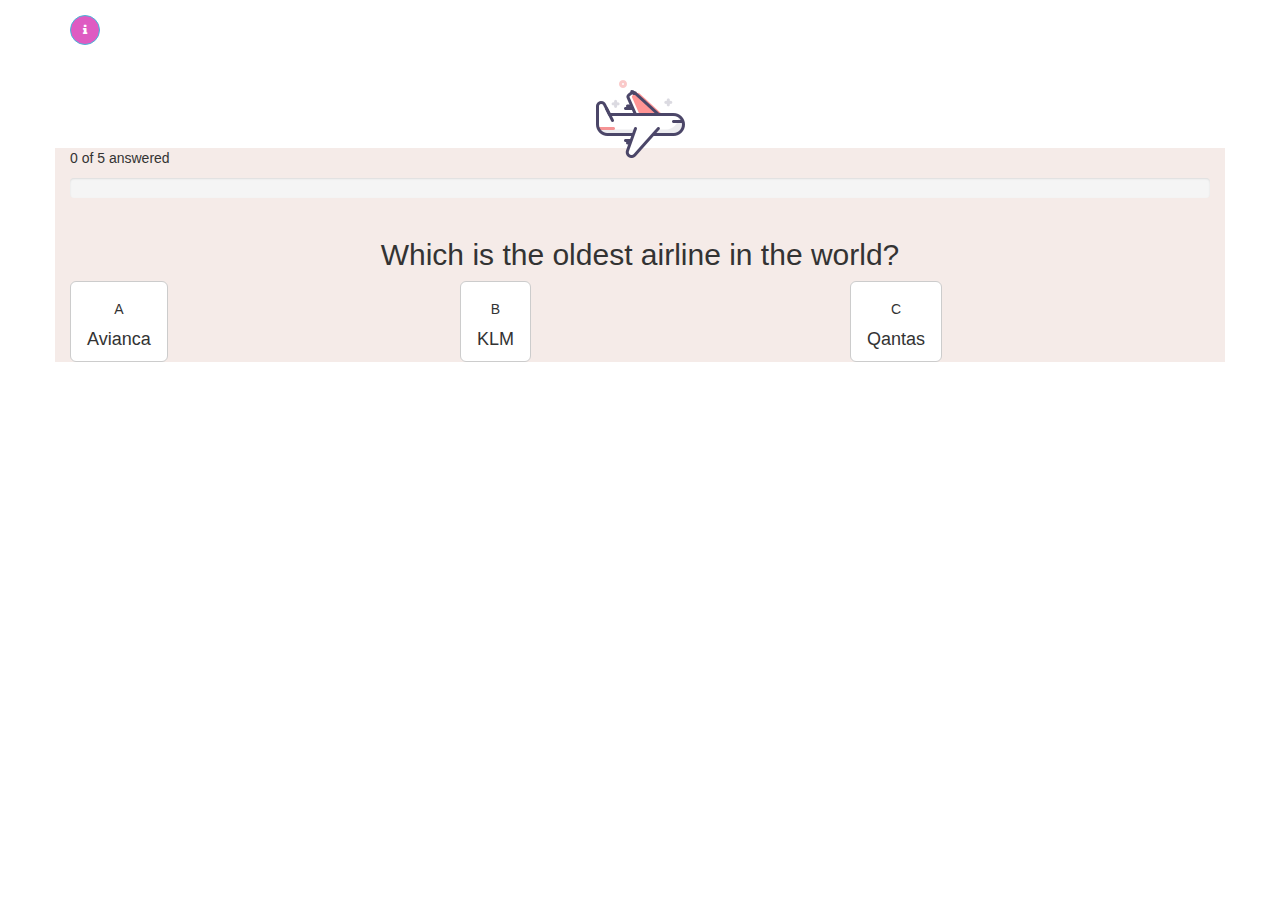
==== index.html @ 6ff6e7a0 "primera version" ====
<!DOCTYPE html>
<html>
<head>
<meta charset="utf-8">
    <meta name="viewport" content="width=device-width, user-scalable=no, initial-scale=1.0, maximum-scale=1.0, minimum-scale=1.0">
    <link rel="stylesheet" type="text/css" href="https://cdnjs.cloudflare.com/ajax/libs/font-awesome/4.7.0/css/font-awesome.min.css">
    <link rel="stylesheet" type="text/css" href="assets/css/main.css">
    <link rel="stylesheet" type="text/css" href="assets/css/bootstrap.css">
	<title>
		
	</title>
</head>
<body>
<header>
	<div class="container">
 
  <!-- Trigger the modal with a button -->
  <button type="button" class="btn btn-info btn-circle" data-toggle="modal" data-target="#myModal"><i class="fa fa-info" aria-hidden="true"></i></button>

  <!-- Modal -->
  <div class="modal fade" id="myModal" role="dialog">
    <div class="modal-dialog">
    
      <!-- Modal content-->
      <div class="modal-content">
        <div class="modal-header">
          <button type="button" class="close" data-dismiss="modal">&times;</button>
          <h4 class="modal-title">Do you want to learn how to build React apps like this?</h4>
        </div>
        <div class="modal-body">
          <p>Learn React from scratch with me, it's easy!</p>
        </div>
        <div class="modal-footer">
          <center><button type="button" class="btn btn-default text-center" data-dismiss="modal">Yes, let's go</button></center>
        </div>
      </div>
      
    </div>
  </div>
  
</div>
	<center><img id ="avion" src="assets/img/plane.png"></center>
	
</header>
<br>
<br>
<section id="preguntas" class="container">
<p>0 of 5 answered</p>
<div class="progress">

  <div class="progress-bar" role="progressbar" aria-valuenow="0" aria-valuemin="0" aria-valuemax="100"></div>
</div>
<div  class="row">
	<h2 class="col-sm-12 text-center">
		Which is the oldest airline in the world?
	</h2>
</div>	
<div class="row">
<div class="col-sm-4">
<a href="index2.html"><button type="button" class="btn btn-default btn-lg text-center"  ><h5>A</h5>Avianca
    </button></a>
</div>
<a href="index2.html"><div class="col-sm-4">
	<button type="button" class="btn btn-default btn-lg text-center"><h5>B</h5>KLM
    </button></a>
</div>
<a href="index2.html"><div class="col-sm-4">
	<button type="button" class="btn btn-default btn-lg text-center"><h5>C</h5>Qantas
    </button></a>
</div>
	
</div>

</section>
<script src="assets/js/jquery-3.2.1.min.js"></script>
    <script src="assets/js/bootstrap.js"></script>
    <script src="assets/js/main.js"></script>
</body>
</html>
---- assets/css/main.css ----
*{

  margin: 0;
  padding: 0;
  
}


#avion{
	position: relative;
	top: 50px;
}


button.btn.btn-info.btn-circle{
	width: 30px;
  height: 30px;
  text-align: center;
  padding: 6px 0;
  font-size: 12px;
  line-height: 1.428571429;
  border-radius: 50%;
	color: #fff;
    background-color: #de5bc2;
    position: relative;
    top: 15px;
}

div.modal-content{
	background-color: black
	color: white;
}

#preguntas{
	background-color: #F5EBE8;
}
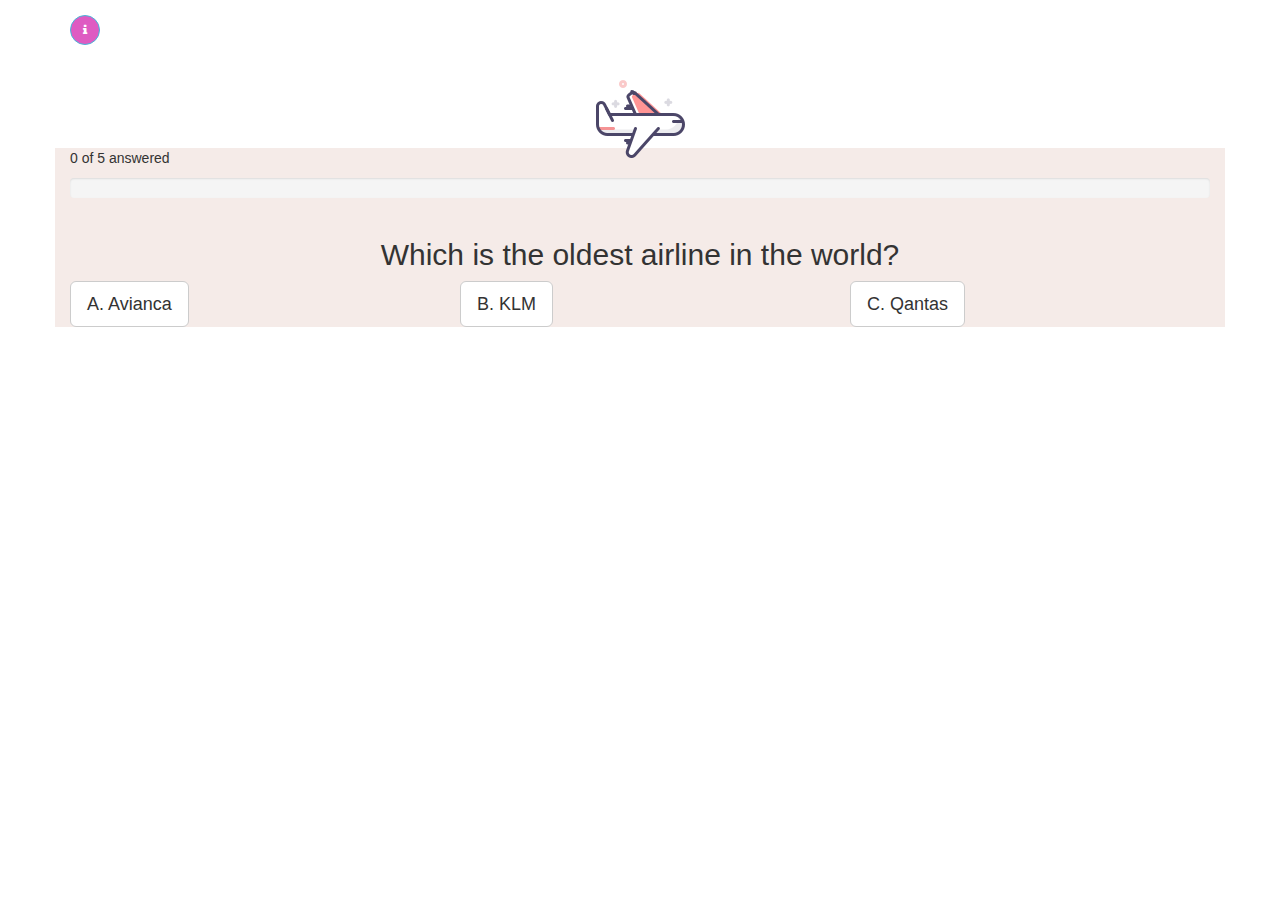
==== commit f56802d5: "sin funcionalidad" ====
--- a/index.html
+++ b/index.html
@@ -55,18 +55,18 @@
 		Which is the oldest airline in the world?
 	</h2>
 </div>	
-<div class="row">
+<div id="respuestas" class="row">
 <div class="col-sm-4">
-<a href="index2.html"><button type="button" class="btn btn-default btn-lg text-center"  ><h5>A</h5>Avianca
-    </button></a>
+<a href="index2.html"><input type="button" class="btn btn-default btn-lg text-center" value="A. Avianca" >
+    </a>
 </div>
 <a href="index2.html"><div class="col-sm-4">
-	<button type="button" class="btn btn-default btn-lg text-center"><h5>B</h5>KLM
-    </button></a>
+	<input type="button" class="btn btn-default btn-lg text-center" value="B. KLM">
+    </a>
 </div>
 <a href="index2.html"><div class="col-sm-4">
-	<button type="button" class="btn btn-default btn-lg text-center"><h5>C</h5>Qantas
-    </button></a>
+	<input type="button" class="btn btn-default btn-lg text-center" value="C. Qantas">
+    </a>
 </div>
 	
 </div>
